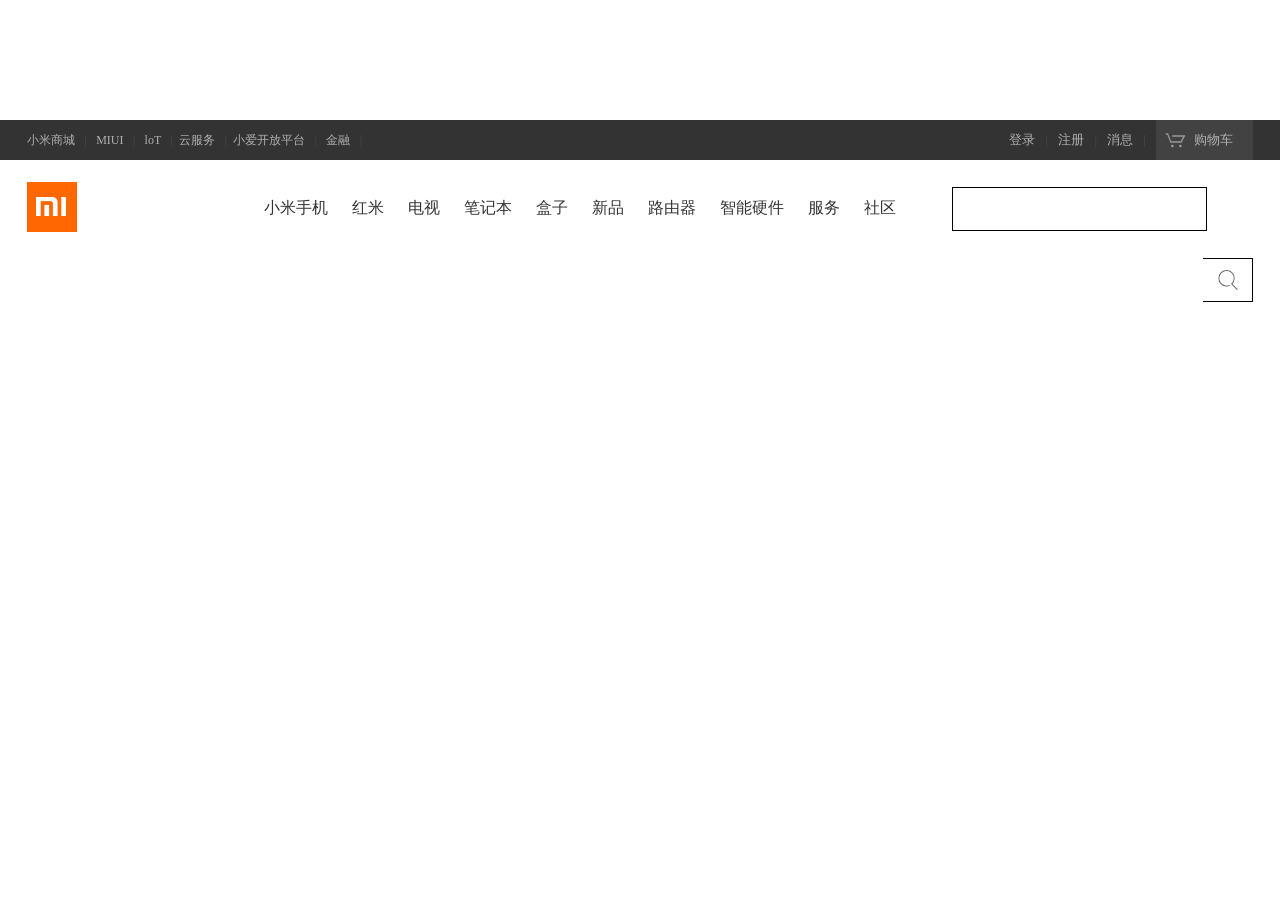
==== mi/index.html @ 73722444 "mi" ====
<!DOCTYPE html>
<html>
<head>
  <meta charset="utf-8">
  <title>小米商城</title>
  <style type="text/css">
    html,body{
      margin:0;
      padding:0;
      width: 100%;
      min-width: 1226px;
    }
    a {
      color: #757575;
      text-decoration: none;
    }
    .sit-bn-bar{
      background-image: url(https://i1.mifile.cn/a4/cms_15270400062082_IKomG.jpg);
      width: 100%;
      background-repeat: no-repeat;
      background-position: center 0;
    }
    .sit-bn-bar-link{
      display: block;
      width: 100%;
      height: 120px;
      text-indent: -9999em;
    }
    .sit-topbar{
      position: relative;    
      xz-index: 30;
      height: 40px;
      font-size: 12px;
      color: #b0b0b0;
      background: #333;
    }
    .bao{
      max-width: 1226px;
      margin-right: auto;
      margin-left: auto;
    }
    .sit-topbar a{
      color: #b0b0b0;
    }
    .sit-topbar span{
      margin: 0 .5em;
      color: #424242;
      font-family: sans-serif;
    }
    .container{
     
      margin-right: auto;
      margin-left: auto;
      line-height: 40px;
      float: left;
    }
    .sit-topbar-right{
      float: right;
      text-align: right;
      line-height: 40px;
      font-size: 13px;
    }
    .cart{
      position: relative;
      display: inline-block;
      background-color: #424242;
      padding-left: 38px;
      padding-right: 20px;
      cursor: pointer;
    }
    .cart{
      color: white;
      background-image: url(cart.png);
      background-size: 20px 20px;
      background-repeat: no-repeat;  
      background-position: 9px 50%;
    }
    .navigation-bar{
      position: relative;
      height: 100px;
      xbackground-color: #eee;
    }
    #uuu{
     xbackground-color: #ccc;
      vertical-align: middle;
    }
    .mi-home{
      float: left;
      width: 50px;
      height: 50px;
      margin-top: 22px;
      margin-right: 5px;
      top: 50%;
    }
    .link-home{
      display: block;
      width: 50px;
      height: 50px;
      background-color: #ff6700;
      background-image: url(mi-home.png),url(mi-logo.png);
      background-repeat: no-repeat;
      background-position: -50px 0,0 0;
      transition: .2s;
    }
    .link-home:hover{
      background-position: 0 0,50px 0;
    }
    .head-nav{
      float: left;
      width: 850px;
      xbackground-color: #bbb;
    }
    .nav-list{
      position: relative;
      xz-index: 10;
      float: left;
      width: 820px;
      height: 88px;
      margin: 0;
      padding: 12px 0 0 30px;
      list-style-type: none;
      font-size: 16px;
    }
    .nav-list li{
      display: inline-block;
      word-spacing: 0px;
    }
    #kongbai{
      position: relative;
      float: left;
      width: 127px;
      height: 100%;
      padding-right: 15px;
    }
    .nav-list li a{
      display: block;
      padding: 26px 10px 38px;
      color: #333;
    }
    .nav-list li a:hover{
      color: red;
    }
    .heard-search{
      position: relative;
      float: right;
      height: 88px;
      
    }
    .search{
      outline: 0;
      border:  1px #000 solid;
      height: 40px;
      width: 249px;
      line-height: 20px;
      margin-top: 27px;
      margin-left: 20px;
    }
    .search-submit{
      float: right;
      outline: 0;
      position: relative;
      top:27px;
      xmargin-top: 17px;
      width: 50px;
      height: 44px;
      border:  1px #000 solid;
      border-left: 0;
      margin:0;
      padding:0;
      background-color: #fff;
      background-image: url(search.png);
      background-repeat: no-repeat;
      background-position: 50% 50%;
      background-size:20px 20px;
    }
    .search-submit:hover{
      color: white;
      background-color: #ff6700;
    }
    .tanchu{
      display: none;
      position: absolute;
      top: 100px;
      left: 0;
      width: 100%;
      height: 229px;
      border-top: 1px solid #e0e0e0;
      background-color: #999;
    }
    .nav-list li a:hover+.tanchu{
      xbackground-color: red;
      display: block;
      position: absolute;
    }
  </style>
</head>
<body>
  <div class="sit-bn-bar"><a class="sit-bn-bar-link" href="https://www.mi.com/a/h/5857.html?client_id=180100041086&masid=17409.0368"></a></div>
  <div class="sit-topbar">
    <div class="bao ">
      <div class="container">
        <a href="https://www.mi.com/index.html">小米商城</a>
        <span  >|</span>
        <a href="https://www.miui.com/">MIUI</a>
        <span >|</span>
        <a href="https://iot.mi.com/index.html">loT</a>
        <span >|</span><a href="https://i.mi.com/">云服务</a>
        <span >|</span><a href="https://shuidi.mi.com/">小爱开放平台</a>
        <span >|</span>
        <a href="https://jr.mi.com/?from=micom">金融</a>
        <span >|</span>
      </div>
      <div class="sit-topbar-right">
        <a href="https://order.mi.com/site/login?redirectUrl=https://www.mi.com/">登录</a>
        <span>|</span>
        <a href="https://account.xiaomi.com/pass/register">注册</a>
        <span>|</span>
        <a href="https://order.mi.com/message/list">消息</a>
        <span>|</span>
        <div class="cart">
          <a  href="https://static.mi.com/cart/">购物车</a>
        </div>
      </div>
    </div></div>
  <div class="navigation-bar">
    <div class="bao" id="uuu">
      <div class="mi-home"><a class="link-home" href="//mi.com"></a></div>
      <div class="head-nav">
        <ul class="nav-list">
          <li id="kongbai"></li>
          <li><a id="t" href="">小米手机</a>
            <div class="tanchu">
            s
            </div>
          </li>
          <li><a href="">红米</a></li>
          <li><a href="">电视</a></li>
          <li><a href="">笔记本</a></li>
          <li><a href="">盒子</a></li>
          <li><a href="">新品</a></li>
          <li><a href="">路由器</a></li>
          <li><a href="">智能硬件</a></li>
          <li><a href="">服务</a></li>
          <li><a href="">社区</a></li>
        </ul>
        
      </div>
      <div class="header-search">
        <form action="https://search.mi.com/search">
          <input type="text" class="search" name="keyword">
          <input type="submit" value='' class="search-submit" name="">
        </form>
      </div>
    </div>
  </div>
</body>
</html>
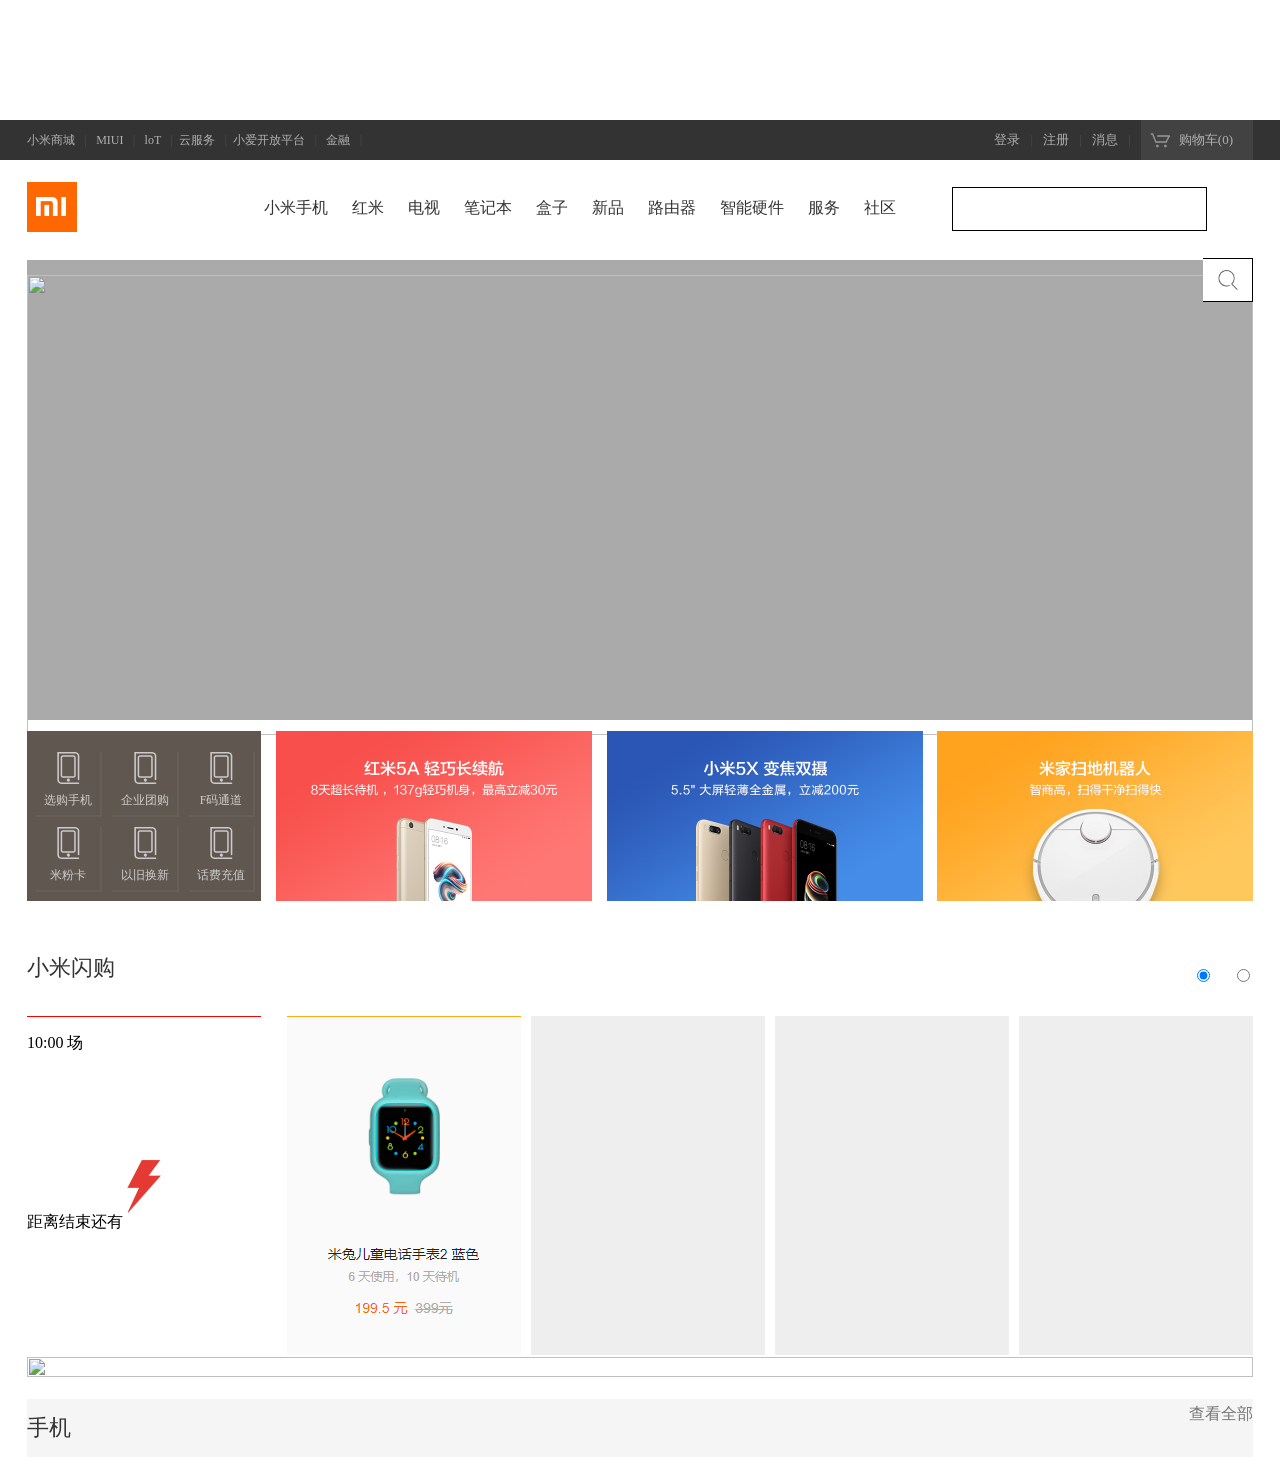
==== commit c0a017fb: "6-4" ====
--- a/mi/index.html
+++ b/mi/index.html
@@ -3,6 +3,7 @@
 <head>
   <meta charset="utf-8">
   <title>小米商城</title>
+  <link rel="stylesheet" type="text/css" href="iconfont.css">
   <style type="text/css">
     html,body{
       margin:0;
@@ -39,6 +40,7 @@
       margin-right: auto;
       margin-left: auto;
     }
+
     .sit-topbar a{
       color: #b0b0b0;
     }
@@ -74,6 +76,37 @@
       background-size: 20px 20px;
       background-repeat: no-repeat;  
       background-position: 9px 50%;
+      
+    }
+    .cart-box{
+      position: absolute;
+      margin:0;
+      padding: 0
+      width: 0;
+      height: 0;
+      font-size: 0;
+      transition:height .2s;
+    }
+    .cart:hover .cart-box{
+      color: #000;
+      display: inline-block;
+      position: absolute;
+      top: 40px;
+      right:  0px;
+      height: 100px;
+      width: 320px;
+      background-color: #ddd;
+      z-index: 999;
+      text-align: center;
+      line-height: 100px;
+      font-size: 12px;
+    }
+    .cart:hover a{
+      color: #ff6700;
+    }
+    .cart:hover{
+      background-color: white;
+      background-image: url(cart-huang.png);
     }
     .navigation-bar{
       position: relative;
@@ -84,6 +117,7 @@
      xbackground-color: #ccc;
       vertical-align: middle;
     }
+    
     .mi-home{
       float: left;
       width: 50px;
@@ -191,6 +225,202 @@
       xbackground-color: red;
       display: block;
       position: absolute;
+    }
+    .gundong{
+      max-width: 1226px;
+      margin-left: auto;
+      margin-right: auto;
+      height: 460px;
+      background-color: #aaa;
+    }
+    .gundong a img{
+      width: 100%;
+      height: 100%;
+    }
+    .home{
+      position: relative;
+      max-width: 1226px;
+      margin-left: auto;
+      margin-right: auto;
+    }
+    
+    .rukou::after{
+      content: '';
+      clear: both;
+      display: block;
+      height: 0;
+    }
+    .zuo{
+      margin-top: 0.7em;
+      width: 234px;
+      height: 170px;
+      float: left;
+      background-color: #5f5750;
+    }
+    .zuo ul{
+      height: 100%;
+      margin-bottom: 0;
+      list-style: none;
+      padding-left:4px;
+      overflow: hidden;
+     }
+    .zuo ul li{
+      display: block;
+      width: 28%;
+      height: 37%;
+      float: left;
+      margin:5px;
+      xborder:1px solid;
+      text-align: center;
+      vertical-align: bottom;
+      border-right: 2px solid #665e57;
+      border-bottom: 2px solid #665e57;
+    }
+    .zuo ul li a{
+      display: block;
+      padding-top: 40px;
+      padding-bottom: 10px;
+      color: rgba(255,255,255,0.7);
+      font-size: 12px;     
+      background-image: url(Mobile-phone.png);
+      background-repeat: no-repeat;
+      background-position: 50% 0;
+    }
+    .zuo ul li a:hover{
+      background-image: url(phone-f.png);
+      background-position: 50% 0;
+      color: #fff;
+    }
+
+    .you{
+      float: right;
+    }
+    .rukou-list{
+      margin-top: 0.7em;
+      padding: 0;
+      list-style: none;
+      display: table;
+      Xfloat: right;
+    }
+    .rukou-item{
+      display: inline-block;
+      margin-left:0.9em;
+    }
+    .rukou-item a{
+      display: block;
+    }
+    .rukou-item a img{
+      width: 316px;
+      height: 170px;
+    }
+    .title{
+      font-size: 22px;
+      font-weight: 200;
+      line-height: 58px;
+      color: #333;
+    }
+    .daojishi{
+      border-top: 1px solid red;
+      background-image: url(flashpurchase.png);
+      background-repeat: no-repeat;
+      background-position: 50% 50%;
+      width: 234px;
+      height: 340px;
+      margin-right: 14px;
+      float: left;
+    }
+    .shangou{
+      width: 100%;
+      height: 339px;
+      position: relative;
+
+    }
+    .shangpin{
+      float: right;
+      width: 978px;
+      height: 340px;
+      overflow: hidden;
+      position: relative;
+    }
+    #r1{
+      position: absolute;
+      top:-50px;
+      right: 40px;
+    }
+    #r2{
+      position: absolute;
+      top:-50px;
+      right: 0;
+    }
+    .shangpin ul{
+      margin:0;
+      padding:0;
+      text-align: right;
+    }
+    .shangpin ul li{
+      margin-right: 6px;
+      list-style: none;
+      display: inline-block;
+      height: 339px;
+      width: 234px;
+      background-color: #eee;
+    }
+    .shangpin ul li:last-child{
+      margin-right: 0;
+    }
+    .shangpin ul li a{
+      margin:0;
+      padding:0;
+      width: 100%;
+      height: 100%;
+    }
+    .shangpin ul li a img{
+      margin:0;
+      padding:0;
+      width: 100%;
+      height: 100%;
+    }
+    .shangpin div{
+      width: 100%;
+      transition: 1s;
+    }
+    .shangpin .qian{
+      position: absolute;
+      left: -100%;    
+    }
+    .shangpin .hou{
+      position: absolute;
+      left: 105%;      
+    }
+    #r1:checked~.shangpin .qian{
+      position: absolute;
+      left: 0;
+      top:0;
+    }
+    #r2:checked+.shangpin .hou{
+      position: absolute;
+      left: 0;
+    }
+    .home a{
+      display: block;
+      width: 100%;
+      height: 100%;
+    }
+    .home>a>img{
+      width: 100%;
+      height: 100%;
+    }
+    .box-hd{
+      position: relative;
+      background-color: #f5f5f5;
+    }
+    .box-hd .chakan{
+      position: absolute;
+      right: 0;
+      top: 5px;
+    }
+    .box-hd .chakan:hover>a{
+      color: #ff6700;
     }
   </style>
 </head>
@@ -218,10 +448,12 @@
         <a href="https://order.mi.com/message/list">消息</a>
         <span>|</span>
         <div class="cart">
-          <a  href="https://static.mi.com/cart/">购物车</a>
+          <a  href="https://static.mi.com/cart/">购物车(0)</a>
+          <div class="cart-box">购物车中还没有商品，赶紧选购吧！</div>
         </div>
       </div>
-    </div></div>
+    </div>
+  </div>
   <div class="navigation-bar">
     <div class="bao" id="uuu">
       <div class="mi-home"><a class="link-home" href="//mi.com"></a></div>
@@ -233,7 +465,7 @@
             s
             </div>
           </li>
-          <li><a href="">红米</a></li>
+          <li><span class=".icon-shoujidaoshouji"></span><a href="">红米</a></li>
           <li><a href="">电视</a></li>
           <li><a href="">笔记本</a></li>
           <li><a href="">盒子</a></li>
@@ -253,5 +485,61 @@
       </div>
     </div>
   </div>
+  <div class="gundong">
+    <a href="https://www.mi.com/a/h/5874.html?client_id=180100031058&masid=17409.0370"><img src="https://i1.mifile.cn/a4/xmad_15271710497377_HjYWq.jpg"></a>
+  </div>
+  <div class="home">
+    <div class="rukou">
+    <div class="zuo">
+      <ul>
+        <li><a href="" class="phone">选购手机</a></li>
+        <li><a href="">企业团购</a></li>
+        <li><a href="">F码通道</a></li>
+        <li><a href="">米粉卡</a></li>
+        <li><a href="">以旧换新</a></li>
+        <li><a href="">话费充值</a></li>
+      </ul>
+    </div>
+    <div class="you">
+      <ul class="rukou-list">
+        <li class="rukou-item"><a href="https://item.mi.com/product/10000083.html"><img src="xmad_15248252106128_BeQXt.jpg" alt=""></a></li>
+        <li class="rukou-item"><a href="https://item.mi.com/product/10000064.html"><img src="xmad_15266345206274_OkGLS.jpg" alt=""></a></li>
+        <li class="rukou-item"><a href="https://www.mi.com/roomrobot"><img src="517bd60e-9acc-42ca-ae51-df9cd7a5df2d.jfif" alt=""></a></li>
+      </ul>
+    </div>
+    </div>
+  <h2 class="title">小米闪购</h2>
+  <div class="shangou ">
+    <div class="daojishi">
+      <p>10:00 场</p>
+      <br><br><br><br><br><br><br>
+      <p>距离结束还有</p>      
+    </div>
+    <input type="radio" id="r1" name="shangou" checked="ture">
+    <input type="radio" id="r2" name="shangou">
+    <div class="shangpin">      
+      <div class="qian">
+        <ul>
+          <li><a href="https://www.mi.com/seckill" target="blank"><img src="shoubiao.png"></a></li>
+          <li></li>
+          <li></li>
+          <li></li>
+        </ul>
+      </div>
+      <div class="hou">
+        <ul>
+          <li><a href="https://www.mi.com/seckill" target="blank"><img src="cheng.png"></a></li>
+          <li></li>
+          <li></li>
+          <li></li>
+        </ul>
+      </div>
+    </div>
+  </div>
+  <a href="https://item.mi.com/product/10000089.html"><img src="https://i1.mifile.cn/a4/xmad_15236124748626_jUQzY.jpg"></a>
+  <div class="box-hd">
+    <h2 class="title">手机</h2>
+    <div class="chakan"><a href="https://www.mi.com/p/1915.html">查看全部</a></div>
+  </div>
 </body>
 </html>
--- a/mi/iconfont.css
+++ b/mi/iconfont.css
@@ -0,0 +1,55 @@
+
+@font-face {font-family: "iconfont";
+  src: url('iconfont.eot?t=1527684164453'); /* IE9*/
+  src: url('iconfont.eot?t=1527684164453#iefix') format('embedded-opentype'), /* IE6-IE8 */
+  url('[data-uri]') format('woff'),
+  url('iconfont.ttf?t=1527684164453') format('truetype'), /* chrome, firefox, opera, Safari, Android, iOS 4.2+*/
+  url('iconfont.svg?t=1527684164453#iconfont') format('svg'); /* iOS 4.1- */
+}
+
+.iconfont {
+  font-family:"iconfont" !important;
+  font-size:16px;
+  font-style:normal;
+  -webkit-font-smoothing: antialiased;
+  -moz-osx-font-smoothing: grayscale;
+}
+
+.icon-gouwucheman:before { content: "\f0178"; }
+
+.icon-15tian:before { content: "\e605"; }
+
+.icon-gift:before { content: "\e648"; }
+
+.icon-7tianwuliyoutuihuo:before { content: "\e60e"; }
+
+.icon-buoumaotubiao46:before { content: "\e629"; }
+
+.icon-simqia:before { content: "\e728"; }
+
+.icon-zhanghu:before { content: "\e79d"; }
+
+.icon-huidingbu:before { content: "\e63b"; }
+
+.icon-fanhui-copy-copy:before { content: "\e501"; }
+
+.icon-yijiuhuanxin:before { content: "\e60f"; }
+
+.icon-shoujidaoshouji:before { content: "\e64a"; }
+
+.icon-location:before { content: "\e611"; }
+
+.icon-arrowdown:before { content: "\e613"; }
+
+.icon-chongzhi-:before { content: "\e604"; }
+
+.icon-youjiantou:before { content: "\e645"; }
+
+.icon-kefu:before { content: "\e622"; }
+
+.icon-F:before { content: "\e60d"; }
+
+.icon-sousuo:before { content: "\e687"; }
+
+.icon-qicheqianlian-:before { content: "\e502"; }
+
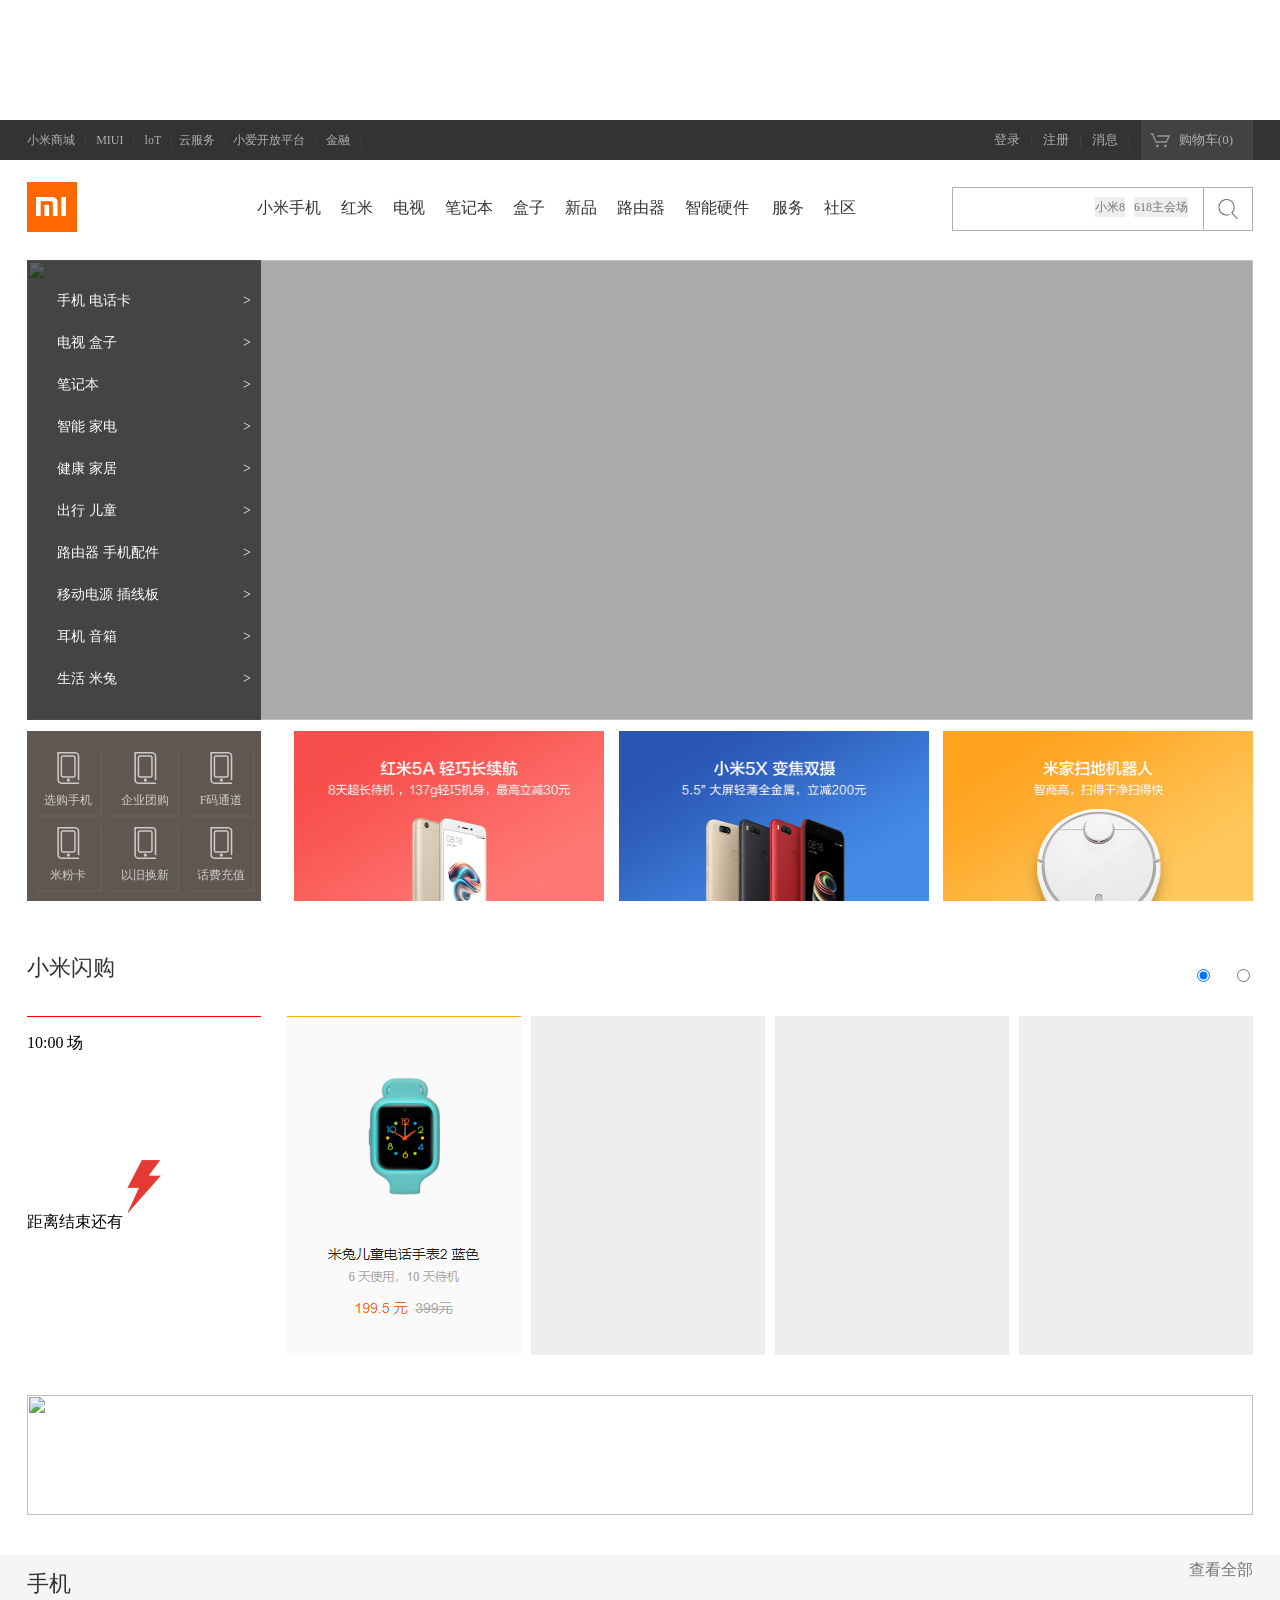
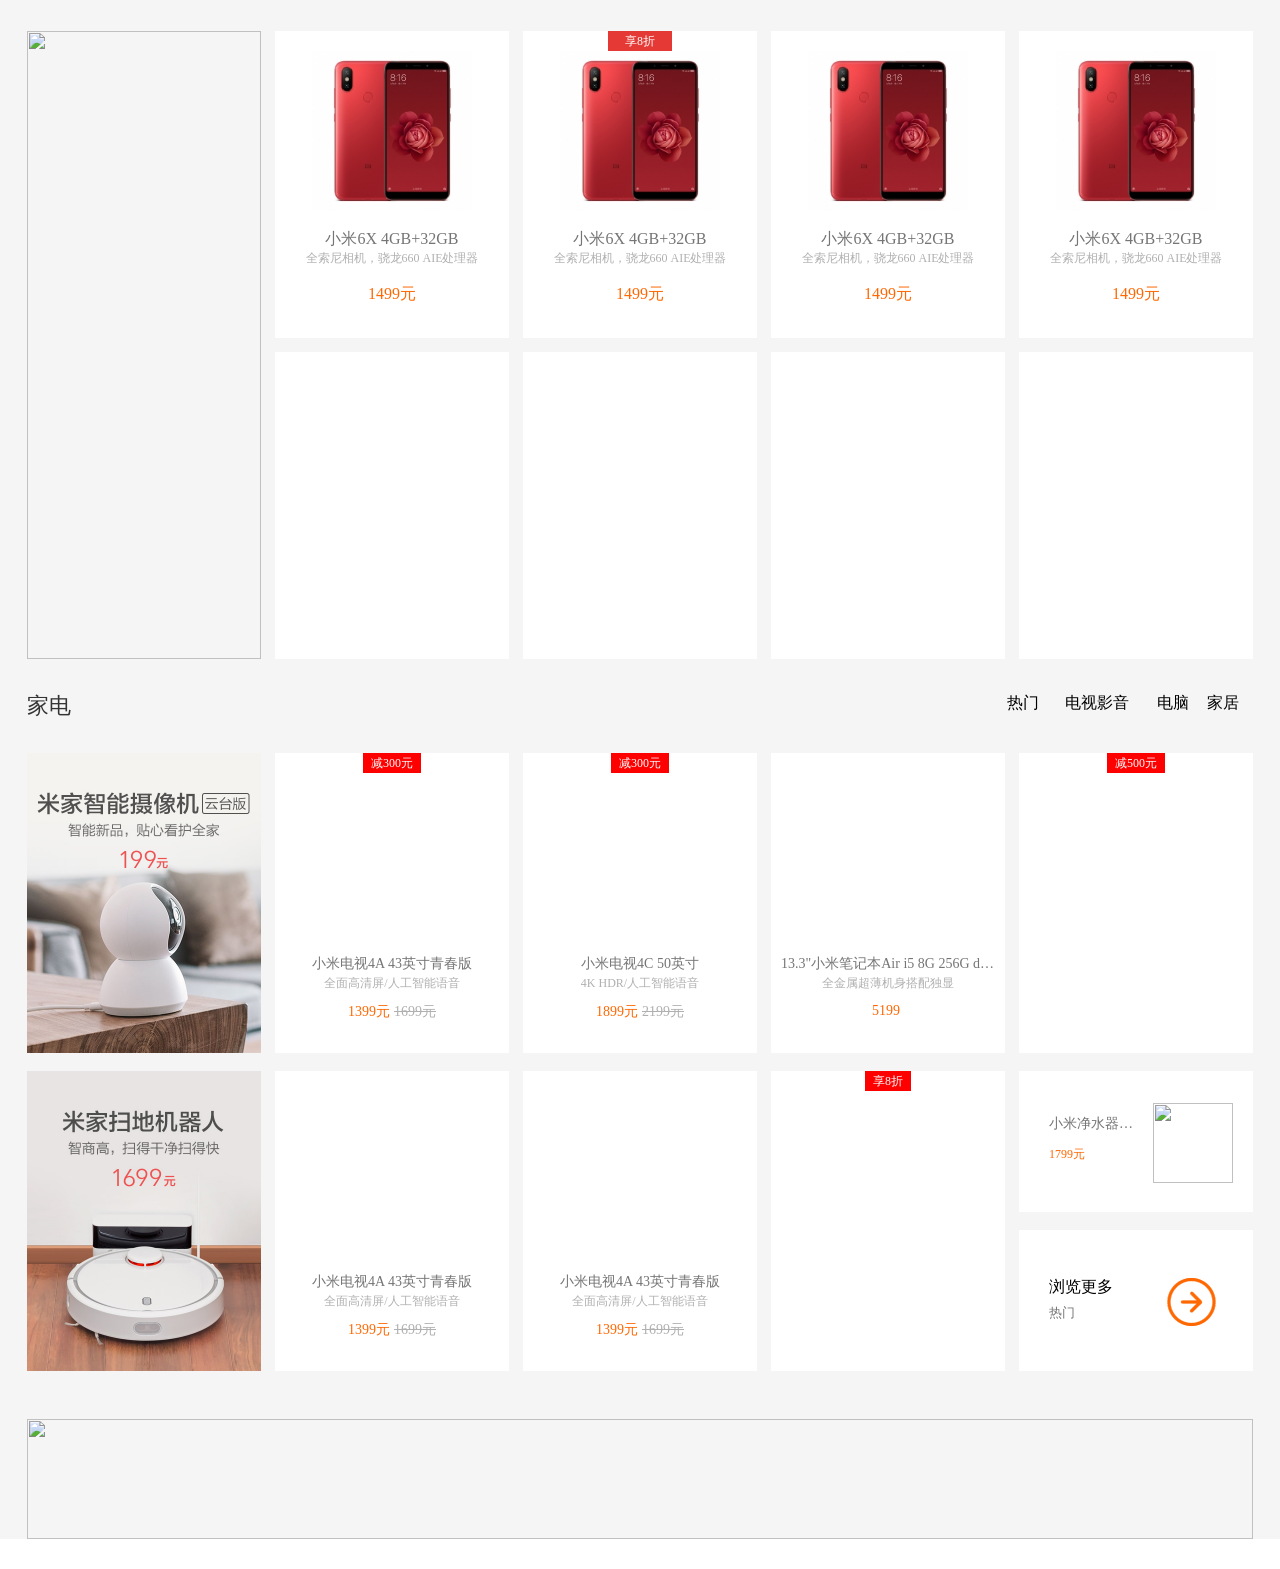
==== commit 8d9a277a: "6/18" ====
--- a/mi/index.html
+++ b/mi/index.html
@@ -3,428 +3,13 @@
 <head>
   <meta charset="utf-8">
   <title>小米商城</title>
+  <link rel="stylesheet" type="text/less"  href="mi.less">
+       <!-- <link rel="stylesheet" type="text/css" href="mi.css"> -->
   <link rel="stylesheet" type="text/css" href="iconfont.css">
-  <style type="text/css">
-    html,body{
-      margin:0;
-      padding:0;
-      width: 100%;
-      min-width: 1226px;
-    }
-    a {
-      color: #757575;
-      text-decoration: none;
-    }
-    .sit-bn-bar{
-      background-image: url(https://i1.mifile.cn/a4/cms_15270400062082_IKomG.jpg);
-      width: 100%;
-      background-repeat: no-repeat;
-      background-position: center 0;
-    }
-    .sit-bn-bar-link{
-      display: block;
-      width: 100%;
-      height: 120px;
-      text-indent: -9999em;
-    }
-    .sit-topbar{
-      position: relative;    
-      xz-index: 30;
-      height: 40px;
-      font-size: 12px;
-      color: #b0b0b0;
-      background: #333;
-    }
-    .bao{
-      max-width: 1226px;
-      margin-right: auto;
-      margin-left: auto;
-    }
-
-    .sit-topbar a{
-      color: #b0b0b0;
-    }
-    .sit-topbar span{
-      margin: 0 .5em;
-      color: #424242;
-      font-family: sans-serif;
-    }
-    .container{
-     
-      margin-right: auto;
-      margin-left: auto;
-      line-height: 40px;
-      float: left;
-    }
-    .sit-topbar-right{
-      float: right;
-      text-align: right;
-      line-height: 40px;
-      font-size: 13px;
-    }
-    .cart{
-      position: relative;
-      display: inline-block;
-      background-color: #424242;
-      padding-left: 38px;
-      padding-right: 20px;
-      cursor: pointer;
-    }
-    .cart{
-      color: white;
-      background-image: url(cart.png);
-      background-size: 20px 20px;
-      background-repeat: no-repeat;  
-      background-position: 9px 50%;
-      
-    }
-    .cart-box{
-      position: absolute;
-      margin:0;
-      padding: 0
-      width: 0;
-      height: 0;
-      font-size: 0;
-      transition:height .2s;
-    }
-    .cart:hover .cart-box{
-      color: #000;
-      display: inline-block;
-      position: absolute;
-      top: 40px;
-      right:  0px;
-      height: 100px;
-      width: 320px;
-      background-color: #ddd;
-      z-index: 999;
-      text-align: center;
-      line-height: 100px;
-      font-size: 12px;
-    }
-    .cart:hover a{
-      color: #ff6700;
-    }
-    .cart:hover{
-      background-color: white;
-      background-image: url(cart-huang.png);
-    }
-    .navigation-bar{
-      position: relative;
-      height: 100px;
-      xbackground-color: #eee;
-    }
-    #uuu{
-     xbackground-color: #ccc;
-      vertical-align: middle;
-    }
-    
-    .mi-home{
-      float: left;
-      width: 50px;
-      height: 50px;
-      margin-top: 22px;
-      margin-right: 5px;
-      top: 50%;
-    }
-    .link-home{
-      display: block;
-      width: 50px;
-      height: 50px;
-      background-color: #ff6700;
-      background-image: url(mi-home.png),url(mi-logo.png);
-      background-repeat: no-repeat;
-      background-position: -50px 0,0 0;
-      transition: .2s;
-    }
-    .link-home:hover{
-      background-position: 0 0,50px 0;
-    }
-    .head-nav{
-      float: left;
-      width: 850px;
-      xbackground-color: #bbb;
-    }
-    .nav-list{
-      position: relative;
-      xz-index: 10;
-      float: left;
-      width: 820px;
-      height: 88px;
-      margin: 0;
-      padding: 12px 0 0 30px;
-      list-style-type: none;
-      font-size: 16px;
-    }
-    .nav-list li{
-      display: inline-block;
-      word-spacing: 0px;
-    }
-    #kongbai{
-      position: relative;
-      float: left;
-      width: 127px;
-      height: 100%;
-      padding-right: 15px;
-    }
-    .nav-list li a{
-      display: block;
-      padding: 26px 10px 38px;
-      color: #333;
-    }
-    .nav-list li a:hover{
-      color: red;
-    }
-    .heard-search{
-      position: relative;
-      float: right;
-      height: 88px;
-      
-    }
-    .search{
-      outline: 0;
-      border:  1px #000 solid;
-      height: 40px;
-      width: 249px;
-      line-height: 20px;
-      margin-top: 27px;
-      margin-left: 20px;
-    }
-    .search-submit{
-      float: right;
-      outline: 0;
-      position: relative;
-      top:27px;
-      xmargin-top: 17px;
-      width: 50px;
-      height: 44px;
-      border:  1px #000 solid;
-      border-left: 0;
-      margin:0;
-      padding:0;
-      background-color: #fff;
-      background-image: url(search.png);
-      background-repeat: no-repeat;
-      background-position: 50% 50%;
-      background-size:20px 20px;
-    }
-    .search-submit:hover{
-      color: white;
-      background-color: #ff6700;
-    }
-    .tanchu{
-      display: none;
-      position: absolute;
-      top: 100px;
-      left: 0;
-      width: 100%;
-      height: 229px;
-      border-top: 1px solid #e0e0e0;
-      background-color: #999;
-    }
-    .nav-list li a:hover+.tanchu{
-      xbackground-color: red;
-      display: block;
-      position: absolute;
-    }
-    .gundong{
-      max-width: 1226px;
-      margin-left: auto;
-      margin-right: auto;
-      height: 460px;
-      background-color: #aaa;
-    }
-    .gundong a img{
-      width: 100%;
-      height: 100%;
-    }
-    .home{
-      position: relative;
-      max-width: 1226px;
-      margin-left: auto;
-      margin-right: auto;
-    }
-    
-    .rukou::after{
-      content: '';
-      clear: both;
-      display: block;
-      height: 0;
-    }
-    .zuo{
-      margin-top: 0.7em;
-      width: 234px;
-      height: 170px;
-      float: left;
-      background-color: #5f5750;
-    }
-    .zuo ul{
-      height: 100%;
-      margin-bottom: 0;
-      list-style: none;
-      padding-left:4px;
-      overflow: hidden;
-     }
-    .zuo ul li{
-      display: block;
-      width: 28%;
-      height: 37%;
-      float: left;
-      margin:5px;
-      xborder:1px solid;
-      text-align: center;
-      vertical-align: bottom;
-      border-right: 2px solid #665e57;
-      border-bottom: 2px solid #665e57;
-    }
-    .zuo ul li a{
-      display: block;
-      padding-top: 40px;
-      padding-bottom: 10px;
-      color: rgba(255,255,255,0.7);
-      font-size: 12px;     
-      background-image: url(Mobile-phone.png);
-      background-repeat: no-repeat;
-      background-position: 50% 0;
-    }
-    .zuo ul li a:hover{
-      background-image: url(phone-f.png);
-      background-position: 50% 0;
-      color: #fff;
-    }
-
-    .you{
-      float: right;
-    }
-    .rukou-list{
-      margin-top: 0.7em;
-      padding: 0;
-      list-style: none;
-      display: table;
-      Xfloat: right;
-    }
-    .rukou-item{
-      display: inline-block;
-      margin-left:0.9em;
-    }
-    .rukou-item a{
-      display: block;
-    }
-    .rukou-item a img{
-      width: 316px;
-      height: 170px;
-    }
-    .title{
-      font-size: 22px;
-      font-weight: 200;
-      line-height: 58px;
-      color: #333;
-    }
-    .daojishi{
-      border-top: 1px solid red;
-      background-image: url(flashpurchase.png);
-      background-repeat: no-repeat;
-      background-position: 50% 50%;
-      width: 234px;
-      height: 340px;
-      margin-right: 14px;
-      float: left;
-    }
-    .shangou{
-      width: 100%;
-      height: 339px;
-      position: relative;
-
-    }
-    .shangpin{
-      float: right;
-      width: 978px;
-      height: 340px;
-      overflow: hidden;
-      position: relative;
-    }
-    #r1{
-      position: absolute;
-      top:-50px;
-      right: 40px;
-    }
-    #r2{
-      position: absolute;
-      top:-50px;
-      right: 0;
-    }
-    .shangpin ul{
-      margin:0;
-      padding:0;
-      text-align: right;
-    }
-    .shangpin ul li{
-      margin-right: 6px;
-      list-style: none;
-      display: inline-block;
-      height: 339px;
-      width: 234px;
-      background-color: #eee;
-    }
-    .shangpin ul li:last-child{
-      margin-right: 0;
-    }
-    .shangpin ul li a{
-      margin:0;
-      padding:0;
-      width: 100%;
-      height: 100%;
-    }
-    .shangpin ul li a img{
-      margin:0;
-      padding:0;
-      width: 100%;
-      height: 100%;
-    }
-    .shangpin div{
-      width: 100%;
-      transition: 1s;
-    }
-    .shangpin .qian{
-      position: absolute;
-      left: -100%;    
-    }
-    .shangpin .hou{
-      position: absolute;
-      left: 105%;      
-    }
-    #r1:checked~.shangpin .qian{
-      position: absolute;
-      left: 0;
-      top:0;
-    }
-    #r2:checked+.shangpin .hou{
-      position: absolute;
-      left: 0;
-    }
-    .home a{
-      display: block;
-      width: 100%;
-      height: 100%;
-    }
-    .home>a>img{
-      width: 100%;
-      height: 100%;
-    }
-    .box-hd{
-      position: relative;
-      background-color: #f5f5f5;
-    }
-    .box-hd .chakan{
-      position: absolute;
-      right: 0;
-      top: 5px;
-    }
-    .box-hd .chakan:hover>a{
-      color: #ff6700;
-    }
-  </style>
+  <script src="less.min.js"></script>
 </head>
 <body>
+<div class="quanbu">
   <div class="sit-bn-bar"><a class="sit-bn-bar-link" href="https://www.mi.com/a/h/5857.html?client_id=180100041086&masid=17409.0368"></a></div>
   <div class="sit-topbar">
     <div class="bao ">
@@ -449,97 +34,458 @@
         <span>|</span>
         <div class="cart">
           <a  href="https://static.mi.com/cart/">购物车(0)</a>
-          <div class="cart-box">购物车中还没有商品，赶紧选购吧！</div>
+          <div class="cart-box">
+            <ul>
+              <li>1</li>
+              <li>2</li>
+              <li>3</li>
+              <li>4</li>
+              <li>5</li>
+            </ul>
+          </div>
         </div>
       </div>
     </div>
   </div>
   <div class="navigation-bar">
-    <div class="bao" id="uuu">
+
+    <div id="uuu">
       <div class="mi-home"><a class="link-home" href="//mi.com"></a></div>
       <div class="head-nav">
+        <ul class="kongbai">
+          <li id="kongbai"></li>
+        </ul>
         <ul class="nav-list">
-          <li id="kongbai"></li>
           <li><a id="t" href="">小米手机</a>
             <div class="tanchu">
-            s
-            </div>
-          </li>
-          <li><span class=".icon-shoujidaoshouji"></span><a href="">红米</a></li>
-          <li><a href="">电视</a></li>
-          <li><a href="">笔记本</a></li>
-          <li><a href="">盒子</a></li>
-          <li><a href="">新品</a></li>
-          <li><a href="">路由器</a></li>
-          <li><a href="">智能硬件</a></li>
+              <ul>
+                <li>产品1</li>
+                <li>产品2</li>
+                <li>产品3</li>
+                <li>产品4</li>
+                <li>产品5</li>
+            </div> 
+          </li>
+          <li>
+            <span class=".icon-shoujidaoshouji"></span><a href="">红米</a>
+            <div class="tanchu" style="background:green">
+              <ul>
+                <li>产品1</li>
+                <li>产品2</li>
+                <li>产品3</li>
+                <li>产品4</li>
+                <li>产品5</li>
+            </div> 
+          </li>
+          <li><a href="">电视</a>
+            <div class="tanchu" style="background:aqua">
+              <ul>
+                <li>产品1</li>
+                <li>产品2</li>
+                <li>产品3</li>
+                <li>产品4</li>
+                <li>产品5</li>
+            </div>
+          </li>
+          <li><a href="">笔记本</a>
+            <div class="tanchu" style="background:#f8cf05">
+              <ul>
+                <li>产品1</li>
+                <li>产品2</li>
+                <li>产品3</li>
+                <li>产品4</li>
+                <li>产品5</li>
+            </div>
+          </li>
+          <li><a href="">盒子</a>
+            <div class="tanchu" style="background:#ddf60f">
+              <ul>
+                <li>产品1</li>
+                <li>产品2</li>
+                <li>产品3</li>
+                <li>产品4</li>
+                <li>产品5</li>
+            </div>
+          </li>
+          <li><a href="">新品</a>          
+            <div class="tanchu" style="background:#53f400">
+              <ul>
+                <li>产品1</li>
+                <li>产品2</li>
+                <li>产品3</li>
+                <li>产品4</li>
+                <li>产品5</li>
+            </div>
+          </li>
+          <li><a href="">路由器</a>
+            <div class="tanchu" style="background:#0466f8">
+              <ul>
+                <li>产品1</li>
+                <li>产品2</li>
+                <li>产品3</li>
+                <li>产品4</li>
+                <li>产品5</li>
+            </div>
+          </li>
+          <li><a href="">智能硬件</a>
+            <div class="tanchu" style="background:#8304f8">
+              <ul>
+                <li>产品1</li>
+                <li>产品2</li>
+                <li>产品3</li>
+                <li>产品4</li>
+                <li>产品5</li>
+            </div>
+          </li>
+        </ul>
+        <ul class="shequ">
           <li><a href="">服务</a></li>
           <li><a href="">社区</a></li>
         </ul>
-        
-      </div>
+             
+      </div>
+    
       <div class="header-search">
         <form action="https://search.mi.com/search">
-          <input type="text" class="search" name="keyword">
+          <input type="text" class="search" autoComplete="Off" name="keyword">
+          <ul class="suggest-keyword">
+            <li><a href="https://www.mi.com/mi8/">小米8</a></li>
+            <li><a href="https://www.mi.com/a/h/6007.html?client_id=180100041086&masid=17409.0378">618主会场</a></li>
+          </ul>
           <input type="submit" value='' class="search-submit" name="">
+          <ul class="dropdown-keyword">
+              <li><a href="https://search.mi.com/search_%E5%B0%8F%E7%B1%B36X">小米6X</a></li>
+              <li><a href="https://search.mi.com/search_%E5%B0%8F%E7%B1%B3MIX%C2%A02S">小米MIX 2S</a></li>
+              <li><a href="https://search.mi.com/search_%E9%BB%91%E9%B2%A8%E6%B8%B8%E6%88%8F%E6%89%8B%E6%9C%BA">黑鲨游戏手机</a></li>
+              <li><a href="https://search.mi.com/search_%E7%BA%A2%E7%B1%B3Note%C2%A05">红米Note 5</a></li>
+              <li><a href="https://search.mi.com/search_%E7%BA%A2%E7%B1%B35A">红米5A</a></li>
+          </ul>      
         </form>
       </div>
     </div>
   </div>
-  <div class="gundong">
-    <a href="https://www.mi.com/a/h/5874.html?client_id=180100031058&masid=17409.0370"><img src="https://i1.mifile.cn/a4/xmad_15271710497377_HjYWq.jpg"></a>
+  <div class="main">
+      <div class="gundong">
+        <a href="https://www.mi.com/a/h/5874.html?client_id=180100031058&masid=17409.0370"><img src="https://i1.mifile.cn/a4/xmad_15271710497377_HjYWq.jpg"></a>
+        <div class="duojicaidan">
+          <ul>
+            <li><a href="https://www.mi.com/p/1915.html">手机 电话卡</a>
+              <ul>
+                <li>1</li>
+                <li>2</li>
+                <li>3</li>
+                <li>4</li>
+                <li>5</li>
+                <li>6</li>
+                <li>7</li>
+                <li>8</li>
+                <li>9</li>
+                <li>10</li>
+                <li>11</li>
+                <li>12</li>
+                <li>13</li>
+                <li>14</li>
+              </ul></li>
+            <li><a href="https://www.mi.com/p/1995.html">电视 盒子</a>
+              <ul>
+                <li>01<a href="#"></a></li>
+                <li>02<a href="#"></a></li>
+                <li>03<a href="#"></a></li>
+                <li>04<a href="#"></a></li>
+                <li>05<a href="#"></a></li>
+                <li>06<a href="#"></a></li>
+                <li>07<a href="#"></a></li>
+                <li>08<a href="#"></a></li>
+                <li>09<a href="#"></a></li>
+                <li>10<a href="#"></a></li>
+                <li>11<a href="#"></a></li>
+                <li>12<a href="#"></a></li>
+                <li>13<a href="#"></a></li>
+                <li>14<a href="#"></a></li>
+                <li>15<a href="#"></a></li>
+                <li>16<a href="#"></a></li>
+                <li>17<a href="#"></a></li>
+                <li>18<a href="#"></a></li>
+                <li>19<a href="#"></a></li>
+                <li>20<a href="#"></a></li>
+              </ul>
+            </li>
+            <li><a href="https://www.mi.com/p/2074.html">笔记本</a></li>
+            <li><a href="https://www.mi.com/p/3469.html?client_id=180100041086&masid=17409.0245">智能 家电</a></li>
+            <li><a href="https://www.mi.com/p/3507.html?client_id=180100041086&masid=17409.0240">健康 家居</a></li>
+            <li><a href="https://www.mi.com/p/3468.html?client_id=180100041086&masid=17409.0246">出行 儿童</a></li>
+            <li><a href="https://www.mi.com/p/3483.html?client_id=180100041086&masid=17409.0243">路由器 手机配件</a></li>
+            <li><a href="https://www.mi.com/p/3496.html?client_id=180100041086&masid=17409.0241">移动电源 插线板</a></li>
+            <li><a href="https://www.mi.com/p/3480.html?client_id=180100041086&masid=17409.0244">耳机 音箱</a></li>
+            <li><a href="https://www.mi.com/p/3484.html?client_id=180100041086&masid=17409.0242">生活 米兔</a></li>
+          </ul>
+        </div>
+      </div>
+      <div class="home">
+        <div class="rukou">
+        <div class="zuo">
+          <ul>
+            <li><a href="" class="phone">选购手机</a></li>
+            <li><a href="">企业团购</a></li>
+            <li><a href="">F码通道</a></li>
+            <li><a href="">米粉卡</a></li>
+            <li><a href="">以旧换新</a></li>
+            <li><a href="">话费充值</a></li>
+          </ul>
+        </div>
+        <div class="you">
+          <ul class="rukou-list">
+            <li class="rukou-item"><a href="https://item.mi.com/product/10000083.html"><img src="xmad_15248252106128_BeQXt.jpg" alt=""></a></li>
+            <li class="rukou-item"><a href="https://item.mi.com/product/10000064.html"><img src="xmad_15266345206274_OkGLS.jpg" alt=""></a></li>
+            <li class="rukou-item"><a href="https://www.mi.com/roomrobot"><img src="517bd60e-9acc-42ca-ae51-df9cd7a5df2d.jfif" alt=""></a></li>
+          </ul>
+        </div>
+        </div>
+      <h2 class="title">小米闪购</h2>
+      <div class="shangou ">
+        <div class="daojishi">
+          <p>10:00 场</p>
+          <br><br><br><br><br><br><br>
+          <p>距离结束还有</p>      
+        </div>
+        <input type="radio" id="r1" name="shangou" checked="ture">
+        <input type="radio" id="r2" name="shangou">
+        <div class="shangpin">      
+          <div class="qian">
+            <ul>
+              <li><a href="https://www.mi.com/seckill" target="blank"><img src="shoubiao.png"></a></li>
+              <li></li>
+              <li></li>
+              <li></li>
+            </ul>
+          </div>
+          <div class="hou">
+            <ul>
+              <li><a href="https://www.mi.com/seckill" target="blank"><img src="cheng.png"></a></li>
+              <li></li>
+              <li></li>
+              <li></li>
+            </ul>
+          </div>
+        </div>
+      </div>
+      <a class="guanggao-zhong" href="https://item.mi.com/product/10000089.html"><img src="https://i1.mifile.cn/a4/xmad_15236124748626_jUQzY.jpg"></a>
   </div>
-  <div class="home">
-    <div class="rukou">
-    <div class="zuo">
-      <ul>
-        <li><a href="" class="phone">选购手机</a></li>
-        <li><a href="">企业团购</a></li>
-        <li><a href="">F码通道</a></li>
-        <li><a href="">米粉卡</a></li>
-        <li><a href="">以旧换新</a></li>
-        <li><a href="">话费充值</a></li>
-      </ul>
-    </div>
-    <div class="you">
-      <ul class="rukou-list">
-        <li class="rukou-item"><a href="https://item.mi.com/product/10000083.html"><img src="xmad_15248252106128_BeQXt.jpg" alt=""></a></li>
-        <li class="rukou-item"><a href="https://item.mi.com/product/10000064.html"><img src="xmad_15266345206274_OkGLS.jpg" alt=""></a></li>
-        <li class="rukou-item"><a href="https://www.mi.com/roomrobot"><img src="517bd60e-9acc-42ca-ae51-df9cd7a5df2d.jfif" alt=""></a></li>
-      </ul>
-    </div>
-    </div>
-  <h2 class="title">小米闪购</h2>
-  <div class="shangou ">
-    <div class="daojishi">
-      <p>10:00 场</p>
-      <br><br><br><br><br><br><br>
-      <p>距离结束还有</p>      
-    </div>
-    <input type="radio" id="r1" name="shangou" checked="ture">
-    <input type="radio" id="r2" name="shangou">
-    <div class="shangpin">      
-      <div class="qian">
-        <ul>
-          <li><a href="https://www.mi.com/seckill" target="blank"><img src="shoubiao.png"></a></li>
-          <li></li>
-          <li></li>
-          <li></li>
-        </ul>
-      </div>
-      <div class="hou">
-        <ul>
-          <li><a href="https://www.mi.com/seckill" target="blank"><img src="cheng.png"></a></li>
-          <li></li>
-          <li></li>
-          <li></li>
-        </ul>
-      </div>
+  <div class="box-shenti">
+    <div class="shenti-bao">
+      <h2 class="title">手机</h2>
+      <div class="chakan"><a href="https://www.mi.com/p/1915.html">查看全部</a></div>
+      <div class="shouji">
+        <div class="changtiao"><a href="https://www.mi.com/mi8i/"><img src="https://i1.mifile.cn/a4/xmad_15277561628002_zOnrX.jpg" alt=""></a></div>
+        <div class="shouji-neirong">
+          <ul>
+            <li>
+              <div>
+                <a href="https://item.mi.com/product/10000091.html"><img src="shouji.jpg" alt=""></a>
+              </div>
+                <a href="https://item.mi.com/product/10000091.html">小米6X 4GB+32GB</a>
+                <p>全索尼相机，骁龙660 AIE处理器</p>
+                <p>1499元</p>
+            </li>
+            <li>
+              <div>
+                <a href="https://item.mi.com/product/10000091.html"><img src="shouji.jpg" alt=""></a>
+              </div>
+                <a href="https://item.mi.com/product/10000091.html">小米6X 4GB+32GB</a>
+                <p>全索尼相机，骁龙660 AIE处理器</p>
+                <p>1499元</p></li>
+            <li>
+              <div>
+                <a href="https://item.mi.com/product/10000091.html"><img src="shouji.jpg" alt=""></a>
+              </div>
+                <a href="https://item.mi.com/product/10000091.html">小米6X 4GB+32GB</a>
+                <p>全索尼相机，骁龙660 AIE处理器</p>
+                <p>1499元</p></li>
+            <li>
+              <div>
+                <a href="https://item.mi.com/product/10000091.html"><img src="shouji.jpg" alt=""></a>
+              </div>
+                <a href="https://item.mi.com/product/10000091.html">小米6X 4GB+32GB</a>
+                <p>全索尼相机，骁龙660 AIE处理器</p>
+                <p>1499元</p></li>
+            <li></li>
+            <li></li>
+            <li></li>
+            <li></li>
+          </ul>
+        </div>
+      </div>
+      <h2 class="title">家电</h2>
+      <div class="product-list">
+        <div class="jiadian-left">
+          <ul class="jiadian-list">
+            <li><img src="shexiangji.jpg" alt=""></li>
+            <li><img src="shaodi.jpg" alt=""></li>
+          </ul>
+        </div>
+        <div class="jiadian-right">  
+              <span class="wenzi">热门</span>
+              <span class="wenzi">电视影音</span>
+              <span class="wenzi">电脑</span>
+              <span class="wenzi">家居</span>
+              <div class="jiadian-right-div  remen">
+                <ul class="jiadian-right-list">
+                  <li dazhe="减300元">
+                    <div><a href="https://item.mi.com/1181600012.html" target="blank"><img src="https://i1.mifile.cn/a1/pms_1524883847.49276938!220x220.jpg" alt=""></a></div>
+                    <h3><a href="https://item.mi.com/1181600012.html" target="blank">小米电视4A 43英寸青春版</a></h3>
+                    <p>全面高清屏/人工智能语音</p>
+                    <p><span>1399元</span><span>1699元</span></p>
+                    <div class="review-wrapper">
+                    <a href="https://item.mi.com/1181600012.html">卖家评价</a>
+                    </div>
+                  </li>
+                  <li dazhe="减300元">
+                    <div><a target="blank" href="https://item.mi.com/1181100012.html" target="blank"><img src="https://i1.mifile.cn/a1/pms_1522318330.86967810!220x220.jpg" alt=""></a></div>
+                    <h3><a target="blank" href="https://item.mi.com/1181100012.html" target="blank">小米电视4C 50英寸</a></h3>
+                    <p>4K HDR/人工智能语音</p>
+                    <p><span>1899元</span><span>2199元</span></p>
+                    <div class="review-wrapper">
+                    <a target="blank" href="https://item.mi.com/1181600012.html">卖家评价</a>
+                    </div>
+                  </li>
+                  <li>
+                    <div><a target="blank" href="https://item.mi.com/1172300022.html"><img src="https://i1.mifile.cn/a1/pms_1524883847.49276938!220x220.jpg" alt=""></a></div>
+                    <h3><a target="blank" href="https://item.mi.com/1172300022.html" target="blank">13.3"小米笔记本Air i5 8G 256G dasdwdas</a></h3>
+                    <p>全金属超薄机身搭配独显</p>
+                    <p><span>5199</span><span></span></p>
+                    <div class="review-wrapper">
+                    <a target="blank" href="https://item.mi.com/1172300022.html">卖家评价</a>
+                    </div>
+                  </li>
+                  <li dazhe="减500元"></li>
+                  <li>
+                    <div><a href="https://item.mi.com/1181600012.html"><img src="https://i1.mifile.cn/a1/pms_1524883847.49276938!220x220.jpg" alt=""></a></div>
+                    <h3><a href="https://item.mi.com/1181600012.html" target="blank">小米电视4A 43英寸青春版</a></h3>
+                    <p>全面高清屏/人工智能语音</p>
+                    <p><span>1399元</span><span>1699元</span></p>
+                    <div class="review-wrapper">
+                    <a href="https://item.mi.com/1181600012.html">卖家评价</a>
+                    </div>
+                  </li>
+                  <li>
+                    <div><a href="https://item.mi.com/1181600012.html"><img src="https://i1.mifile.cn/a1/pms_1524883847.49276938!220x220.jpg" alt=""></a></div>
+                    <h3><a href="https://item.mi.com/1181600012.html" target="blank">小米电视4A 43英寸青春版</a></h3>
+                    <p>全面高清屏/人工智能语音</p>
+                    <p><span>1399元</span><span>1699元</span></p>
+                    <div class="review-wrapper">
+                    <a href="https://item.mi.com/1181600012.html">卖家评价</a>
+                    </div>
+                  </li>
+                  <li dazhe="享8折"></li>
+                  <li>
+                    <div><a href="https://item.mi.com/1160800067.html"><img src="https://i1.mifile.cn/a1/pms_1521634907.16181074!220x220.jpg" alt=""></a></div>
+                    <h3><a href="https://item.mi.com/1160800067.html">小米净水器 ssssss</a></h3>
+                    <p>1799元</p>
+                  </li>
+                  <li>
+                    <div><a href="https://www.mi.com/p/1995.html"><img src="get-more.png" alt=""></a></div>
+                    <a href="https://www.mi.com/p/1995.html">
+                    浏览更多
+                    <small>热门</small>
+                    </a>
+                  </li>
+                </ul>
+              </div>
+              <div class="jiadian-right-div dsyy">
+                <ul class="jiadian-right-list">
+                  <li dazhe="减300元">
+                    <div><a href="https://item.mi.com/1173300021.html" target="blank"><img src="https://i1.mifile.cn/a1/pms_1503909300.25797209!220x220.png" alt=""></a></div>
+                    <h3><a href="https://item.mi.com/1173300021.html" target="blank">小米电视4A 55英寸</a></h3>
+                    <p>4K高清HDR/真四核64位高性能处理器</p>
+                    <p><span>2399元</span><span>2799元</span></p>
+                    <div class="review-wrapper">
+                    <a href="https://item.mi.com/1181600012.html">卖家评价</a>
+                    </div>
+                  </li>
+                  <li dazhe="减300元">
+                    <div><a target="blank" href="https://item.mi.com/1181100012.html" target="blank"><img src="https://i1.mifile.cn/a1/pms_1522318330.86967810!220x220.jpg" alt=""></a></div>
+                    <h3><a target="blank" href="https://item.mi.com/1181100012.html" target="blank">小米电视4C 50英寸</a></h3>
+                    <p>4K HDR/人工智能语音</p>
+                    <p><span>1899元</span><span>2199元</span></p>
+                    <div class="review-wrapper">
+                    <a target="blank" href="https://item.mi.com/1181600012.html">卖家评价</a>
+                    </div>
+                  </li>
+                  <li>
+                    <div><a target="blank" href="https://item.mi.com/1172700040.html"><img src="https://i1.mifile.cn/a1/pms_1500287084.72131750!220x220.jpg" alt=""></a></div>
+                    <h3><a target="blank" href="https://item.mi.com/1172700040.html" target="blank">小米电视4A 32英寸</a></h3>
+                    <p>64位四核处理器/1GB+4GB大内存</p>
+                    <p><span>799元</span><span>999元</span></p>
+                    <div class="review-wrapper">
+                    <a target="blank" href="https://item.mi.com/1172700040.html">卖家评价</a>
+                    </div>
+                  </li>
+                  <li dazhe="减500元"></li>
+                  <li>
+                    <div><a href="http://www.mi.com/mitv4A/65/"><img src="https://i1.mifile.cn/a1/pms_1490077569.08131612!220x220.png" alt=""></a></div>
+                    <h3><a href="http://www.mi.com/mitv4A/65/" target="blank">小米电视4A 65英寸</a></h3>
+                    <p>4K超高清屏/真四核64位高性能处理器</p>
+                    <p><span>3999元</span><span>4499元</span></p>
+                    <div class="review-wrapper">
+                    <a href="http://www.mi.com/mitv4A/65/">卖家评价</a>
+                    </div>
+                  </li>
+                  <li>
+                    <div><a href="https://item.mi.com/1181600012.html"><img src="https://i1.mifile.cn/a1/pms_1524883847.49276938!220x220.jpg" alt=""></a></div>
+                    <h3><a href="https://item.mi.com/1181600012.html" target="blank">小米电视4A 43英寸青春版</a></h3>
+                    <p>全面高清屏/人工智能语音</p>
+                    <p><span>1399元</span><span>1699元</span></p>
+                    <div class="review-wrapper">
+                    <a href="https://item.mi.com/1181600012.html">卖家评价</a>
+                    </div>
+                  </li>
+                  <li dazhe="享8折"></li>
+                  <li>
+                    <div><a href="https://item.mi.com/1160800067.html"><img src="https://i1.mifile.cn/a1/pms_1521634907.16181074!220x220.jpg" alt=""></a></div>
+                    <h3><a href="https://item.mi.com/1160800067.html">小米净水器 ssssss</a></h3>
+                    <p>1799元</p>
+                  </li>
+                  <li>
+                    <div><a href="https://www.mi.com/p/1995.html"><img src="get-more.png" alt=""></a></div>
+                    <a href="https://www.mi.com/p/1995.html">
+                    浏览更多
+                    <small>热门</small>
+                    </a>
+                  </li>
+                </ul>
+              </div>
+              <div class="jiadian-right-div diannao">
+                <ul class="jiadian-right-list">
+                  <li></li>
+                  <li></li>
+                  <li></li>
+                  <li></li>
+                  <li></li>
+                  <li></li>
+                  <li></li>
+                  <li></li>
+                  <li></li>
+                </ul>
+              </div>
+              <div class="jiadian-right-div jiaju">
+                <ul class="jiadian-right-list">
+                  <li></li>
+                  <li></li>
+                  <li></li>
+                  <li></li>
+                  <li></li>
+                  <li></li>
+                  <li></li>
+                  <li></li>
+                  <li></li>
+                </ul>
+              </div>
+        </div>
+      </div>
+      <a class="guanggao-zhong" href="https://item.mi.com/1164700014.html?cfrom=search"><img src="https://i1.mifile.cn/a4/xmad_15282822747649_UXhkN.jpg"></a>
     </div>
   </div>
-  <a href="https://item.mi.com/product/10000089.html"><img src="https://i1.mifile.cn/a4/xmad_15236124748626_jUQzY.jpg"></a>
-  <div class="box-hd">
-    <h2 class="title">手机</h2>
-    <div class="chakan"><a href="https://www.mi.com/p/1915.html">查看全部</a></div>
-  </div>
+</div>  
 </body>
+
 </html>
